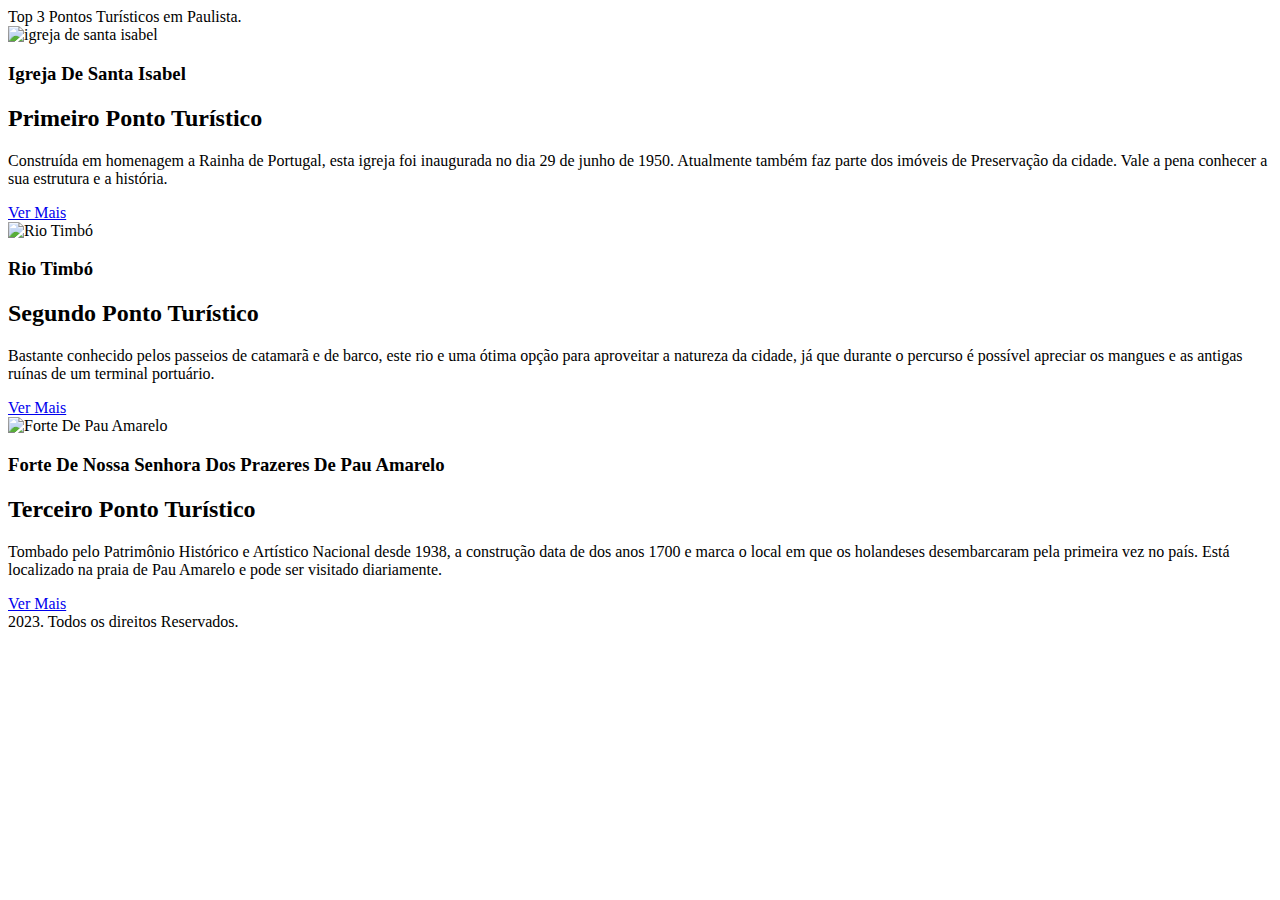
==== atividade-fap/index.html @ 5a4ef38d "Add files via upload" ====
<!DOCTYPE html>
<html lang="pt-br">
<head>
    <meta charset="UTF-8">
    <meta name="viewport" content="width=device-width, initial-scale=1.0">
    <title>Pontos Turísticos</title>
</head>
<body>
    <header>Top 3 Pontos Turísticos em Paulista.</header>
   <div class="container">
    <!-- card 1 -->
    <div class="card card-1">
        <!-- card header -->
        <div class="card-header">
            <img src="/img/Igreja-de-Santa-Isabel-Paulista-PE.webp" class="card-img" alt="igreja de santa isabel" />
        </div>
        <!-- card header -->

        <!-- card body -->
        <div class="card-body">
            <h3 class="card-local">Igreja De Santa Isabel</h3>
            <h2> Primeiro Ponto Turístico</h2>
            <p class="card-text">Construída em homenagem a Rainha de Portugal,
                 esta igreja foi inaugurada no dia 29 de junho de 1950. Atualmente
                  também faz parte dos imóveis de Preservação da cidade. Vale a pena
                   conhecer a sua estrutura e a história.</p>
        </div>
        <!-- card body -->

        <!-- card footer -->
        <div class="card-footer">
            <a href="#">Ver Mais</a>
        </div>
    </div>
     <!-- card 2 -->
     <div class="card card-2">
        <!-- card header -->
        <div class="card-header">
            <img src="/img/Rio-Timbo-Paulista-PE.webp" class="card-img" alt="Rio Timbó" />
        </div>
        <!-- card header -->

        <!-- card body -->
        <div class="card-body">
            <h3 class="card-local">Rio Timbó</h3>
            <h2> Segundo Ponto Turístico</h2>
            <p class="card-text">Bastante conhecido pelos passeios de catamarã e de barco,
                 este rio e uma ótima opção para aproveitar a natureza da cidade, já que durante
                  o percurso é possível apreciar os mangues e as antigas ruínas de um terminal portuário.</p>
        </div>
        <!-- card body -->

        <!-- card footer -->
        <div class="card-footer">
            <a href="#">Ver Mais</a>
        </div>
         <!-- card 3 -->
    <div class="card card-1">
        <!-- card header -->
        <div class="card-header">
            <img src="/img/Forte-de-Nossa-Senhora-dos-Prazeres-de-Pau-Amarelo.webp" class="card-img" alt="Forte De Pau Amarelo" />
        </div>
        <!-- card header -->

        <!-- card body -->
        <div class="card-body">
            <h3 class="card-local">Forte De Nossa Senhora Dos Prazeres De Pau Amarelo</h3>
            <h2> Terceiro Ponto Turístico</h2>
            <p class="card-text">Tombado pelo Patrimônio Histórico e Artístico Nacional
                 desde 1938, a construção data de dos anos 1700 e marca o local em que
                  os holandeses desembarcaram pela primeira vez no país. Está localizado
                   na praia de Pau Amarelo e pode ser visitado diariamente.</p>
        </div>
        <!-- card body -->

        <!-- card footer -->
        <div class="card-footer">
            <a href="#">Ver Mais</a>
        </div>
    </div>
    </div>
   </div>
   <footer>2023. Todos os direitos Reservados.</footer>
</body>
</html>
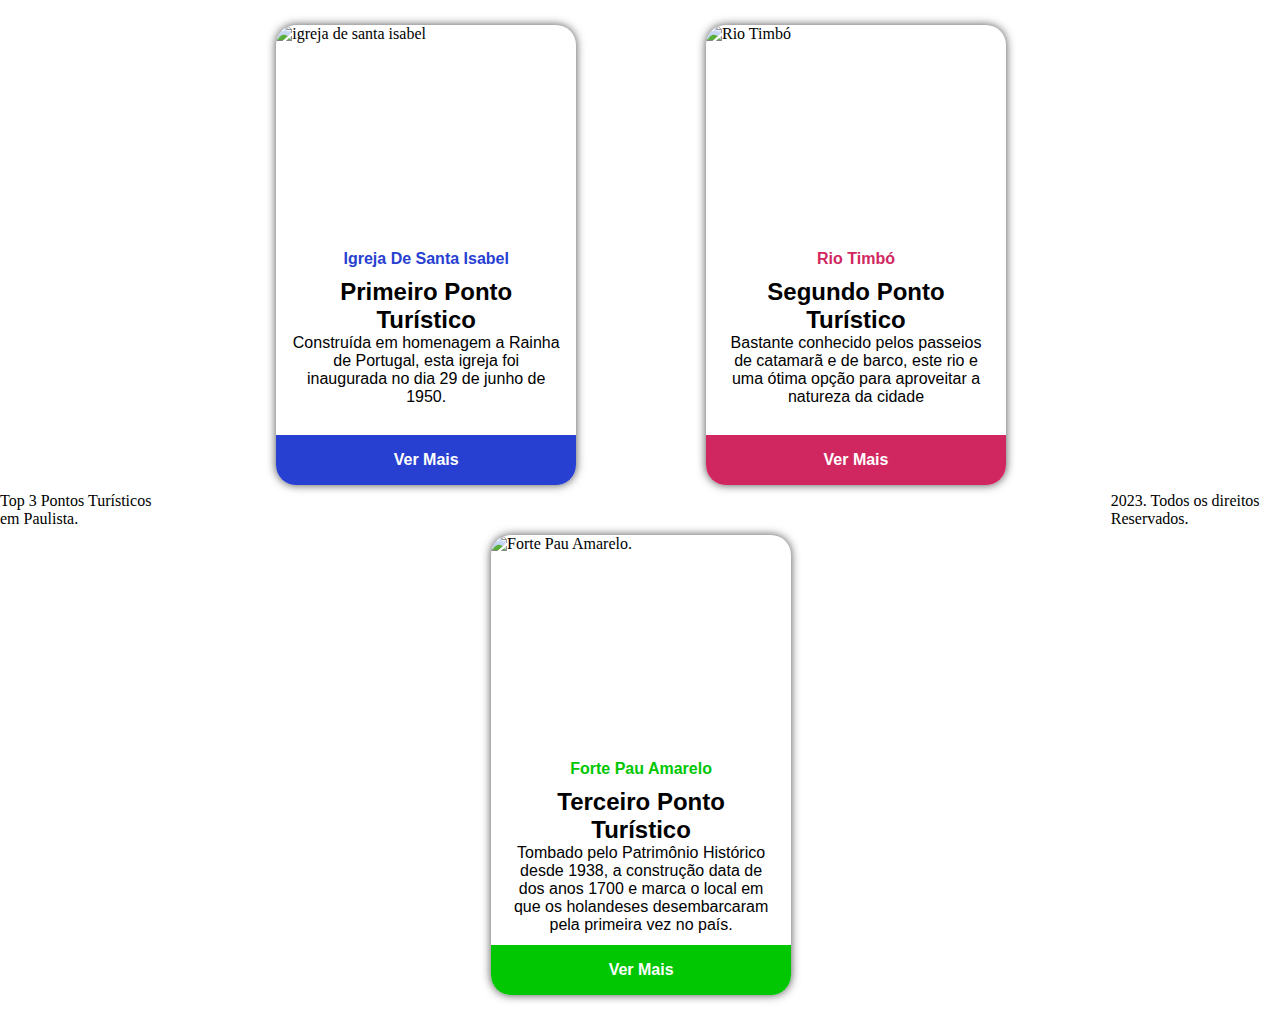
==== commit 238578ac: "Add files via upload" ====
--- a/atividade-fap/index.html
+++ b/atividade-fap/index.html
@@ -4,6 +4,7 @@
     <meta charset="UTF-8">
     <meta name="viewport" content="width=device-width, initial-scale=1.0">
     <title>Pontos Turísticos</title>
+    <link rel="stylesheet" href="style.css" />
 </head>
 <body>
     <header>Top 3 Pontos Turísticos em Paulista.</header>
@@ -21,9 +22,7 @@
             <h3 class="card-local">Igreja De Santa Isabel</h3>
             <h2> Primeiro Ponto Turístico</h2>
             <p class="card-text">Construída em homenagem a Rainha de Portugal,
-                 esta igreja foi inaugurada no dia 29 de junho de 1950. Atualmente
-                  também faz parte dos imóveis de Preservação da cidade. Vale a pena
-                   conhecer a sua estrutura e a história.</p>
+                 esta igreja foi inaugurada no dia 29 de junho de 1950.</p>
         </div>
         <!-- card body -->
 
@@ -32,8 +31,8 @@
             <a href="#">Ver Mais</a>
         </div>
     </div>
-     <!-- card 2 -->
-     <div class="card card-2">
+    <!-- card 2 -->
+    <div class="card card-2">
         <!-- card header -->
         <div class="card-header">
             <img src="/img/Rio-Timbo-Paulista-PE.webp" class="card-img" alt="Rio Timbó" />
@@ -44,32 +43,8 @@
         <div class="card-body">
             <h3 class="card-local">Rio Timbó</h3>
             <h2> Segundo Ponto Turístico</h2>
-            <p class="card-text">Bastante conhecido pelos passeios de catamarã e de barco,
-                 este rio e uma ótima opção para aproveitar a natureza da cidade, já que durante
-                  o percurso é possível apreciar os mangues e as antigas ruínas de um terminal portuário.</p>
-        </div>
-        <!-- card body -->
-
-        <!-- card footer -->
-        <div class="card-footer">
-            <a href="#">Ver Mais</a>
-        </div>
-         <!-- card 3 -->
-    <div class="card card-1">
-        <!-- card header -->
-        <div class="card-header">
-            <img src="/img/Forte-de-Nossa-Senhora-dos-Prazeres-de-Pau-Amarelo.webp" class="card-img" alt="Forte De Pau Amarelo" />
-        </div>
-        <!-- card header -->
-
-        <!-- card body -->
-        <div class="card-body">
-            <h3 class="card-local">Forte De Nossa Senhora Dos Prazeres De Pau Amarelo</h3>
-            <h2> Terceiro Ponto Turístico</h2>
-            <p class="card-text">Tombado pelo Patrimônio Histórico e Artístico Nacional
-                 desde 1938, a construção data de dos anos 1700 e marca o local em que
-                  os holandeses desembarcaram pela primeira vez no país. Está localizado
-                   na praia de Pau Amarelo e pode ser visitado diariamente.</p>
+            <p class="card-text">Bastante conhecido pelos passeios de catamarã e de barco, este rio e uma ótima opção
+                 para aproveitar a natureza da cidade</p>
         </div>
         <!-- card body -->
 
@@ -78,8 +53,31 @@
             <a href="#">Ver Mais</a>
         </div>
     </div>
+    <!-- card 3 -->
+    <div class="card card-3">
+        <!-- card header -->
+        <div class="card-header">
+            <img src="/img/Forte-de-Nossa-Senhora-dos-Prazeres-de-Pau-Amarelo.webp" class="card-img" alt="Forte Pau Amarelo." />
+        </div>
+        <!-- card header -->
+
+        <!-- card body -->
+        <div class="card-body">
+            <h3 class="card-local">Forte Pau Amarelo</h3>
+            <h2> Terceiro Ponto Turístico</h2>
+            <p class="card-text">Tombado pelo Patrimônio Histórico desde 1938, a construção data de dos anos 1700
+                 e marca o local em que os holandeses desembarcaram pela primeira vez no país.</p>
+        </div>
+        <!-- card body -->
+
+        <!-- card footer -->
+        <div class="card-footer">
+            <a href="#">Ver Mais</a>
+        </div>
+   
+        </div>
     </div>
-   </div>
+
    <footer>2023. Todos os direitos Reservados.</footer>
 </body>
 </html>--- a/atividade-fap/style.css
+++ b/atividade-fap/style.css
@@ -0,0 +1,123 @@
+* {
+    margin: 0;
+    padding: 0;
+  }
+  
+  body {
+    background-color: #fff;
+    min-height: 100vh;
+    display: flex;
+    justify-content: center;
+    align-items: center;
+  }
+  
+  header,
+  footer {
+    display: flex;
+    justify-content: center;
+    align-items: center;
+    height: 12vh;
+  }
+
+  .container {
+    width: 100%;
+    display: flex;
+    justify-content: space-evenly;
+    flex-wrap: wrap;
+  }
+  
+  /* Card */
+  .card {
+    width: 300px;
+    height: 460px;
+    margin: 25px;
+    background-color: #fff;
+    border-radius: 20px;
+    overflow: hidden;
+    box-shadow: 0px 0px 10px rgba(0, 0, 0, 0.7);
+    transition: 0.3s;
+  }
+  
+  /* Card Header*/
+  .card-header {
+    width: 100%;
+    height: 200px;
+    overflow: hidden;
+  }
+  
+  .card-img {
+    min-width: 100%;
+    width: auto;
+    height: 100%;
+  }
+  
+  /* Card Body */
+  .card-body {
+    height: 170px;
+    padding: 15px;
+    text-align: center;
+    font-family: sans-serif;
+  }
+  
+  .card-local {
+    font-size: 16px;
+    margin: 10px 0;
+  }
+  
+  .card-titulo {
+    font-size: 32px;
+    margin: 15px 0;
+  }
+  
+  .card-texto {
+    font-size: 12px;
+    width: 250px;
+    margin: 0 auto;
+  }
+  
+  /* Card Footer */
+  .card-footer {
+    margin-top: 10px;
+    text-align: center;
+    background-color: #000;
+  }
+  
+  .card-footer a {
+    color: #fff;
+    display: block;
+    padding: 16px;
+    text-decoration: none;
+    font-family: sans-serif;
+    font-weight: 600;
+  }
+  
+  /* Cores Cards */
+  .card-1 .card-footer {
+    background-color: #2740d1;
+  }
+  
+  .card-1 .card-local {
+    color: #2740d1;
+  }
+  
+  .card-2 .card-footer {
+    background-color: #d12761;
+  }
+  
+  .card-2 .card-local {
+    color: #d12761;
+  }
+  
+  .card-3 .card-footer {
+    background-color: #00c702;
+  }
+  
+  .card-3 .card-local {
+    color: #00c702;
+  }
+  
+  /* Animação Hover */
+  .card:hover {
+    transform: scale3d(1.1, 1.1, 1);
+  }
+  